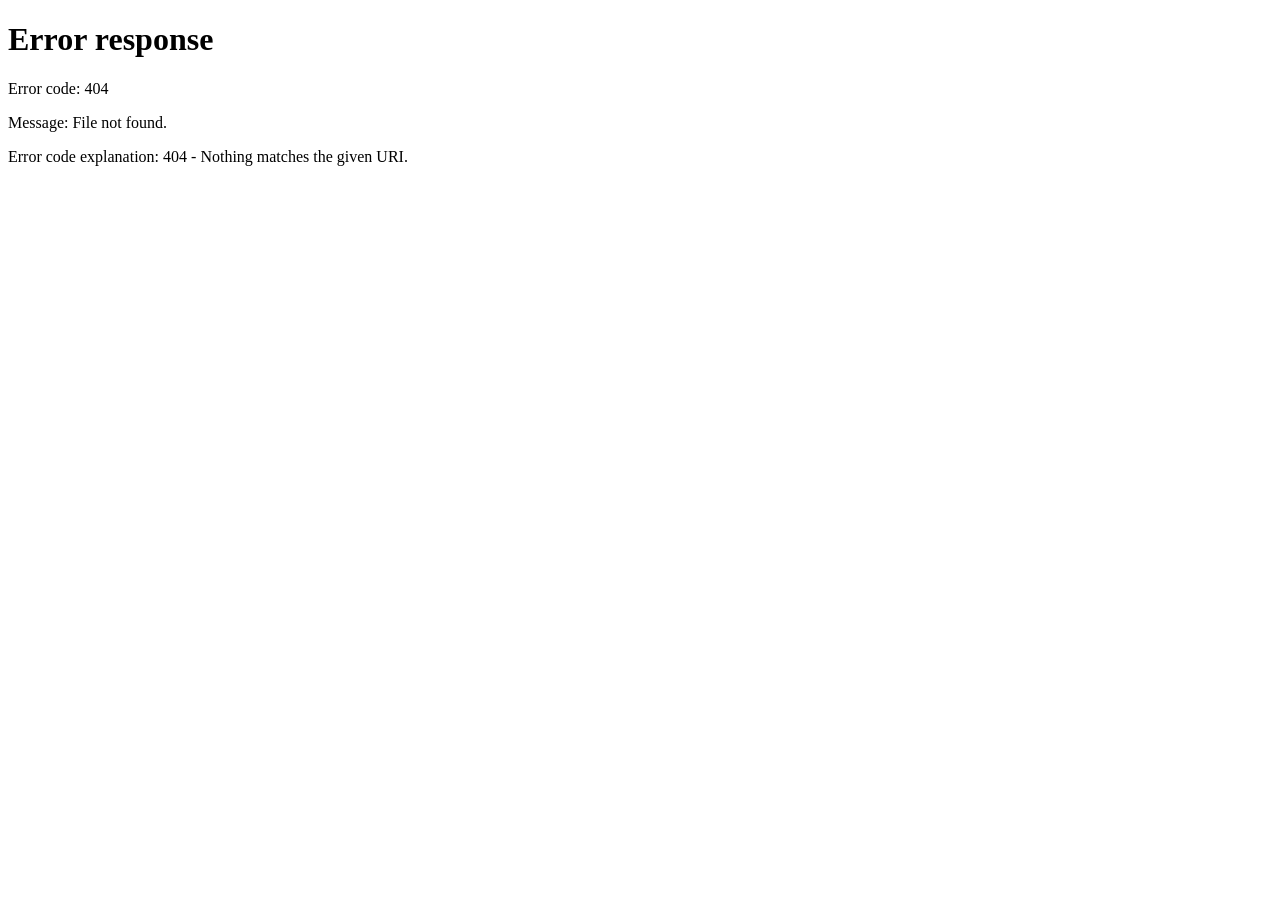
==== CarMaintenanceFE/mainPage.html @ 44faf6ea "Added auth protection to mainPage.html" ====
<!DOCTYPE html>
<html lang="bg">
<head>
    <meta charset="UTF-8">
    <title>Car Maintenance App</title>
    <link rel="stylesheet" href="mainPage.css">
</head>
<body>

<!-- ================= HEADER ================= -->
<header class="header">
    <h1 class="app-title">
        🔧 Електронен справочник за поддръжка на автомобили
    </h1>

    <div class="user-info">
        <span id="usernameLabel"></span>
        <button id="logout-button" onclick="logout()">Log Out</button>
    </div>
</header>

<!-- ================ MAIN LAYOUT ================ -->
<div class="app-layout">

    <!-- ================ SIDE MENU ================ -->
    <nav id="sideMenu" class="side-menu">
        <ul>
            <li onclick="showSection('carsPage')">🚗 Автомобили</li>
            <li onclick="showSection('addCarPage')">➕ Добавяне на автомобил</li>
            <b>_________________________________</b>
            <li onclick="showSection('addMaintenancePage')">🛠 Добавяне на сервизна история</li>
            <li onclick="showSection('maintenancePage')">📋 Сервизни истории</li>
            <li onclick="showSection('quickInfoPage')">ℹ️ Основна информация</li>
        </ul>
    </nav>

    <!-- ================= CONTENT ================= -->
    <main class="content">

        <!-- CARS LIST -->
        <section id="carsPage" class="page">
            <h2>--Автомобили--</h2>
            <ul id="carList" class="list"></ul>
        </section>

        <!-- ADD CAR -->
        <section id="addCarPage" class="page hidden">
            <h2>--Добавяне на автомобил--</h2>

            <div class="form-row">
                <input id="brand" placeholder="Марка">
                <input id="model" placeholder="Модел">
            </div>

            <div class="form-row">
                <input id="year" type="number" placeholder="Година на производство">
                <input id="carMileage" placeholder="Километри">
                <input id="vin" placeholder="VIN">
            </div>

            <button onclick="addCar()">Добави</button>
        </section>

        <!-- ADD MAINTENANCE -->
        <section id="addMaintenancePage" class="page hidden">
            <h2>--Добавяне на сервизна история--</h2>

            <!-- <p>
                <strong>Забележка:</strong>
                Можеш да добавяш история само на автомобили, които са твои.
            </p> -->
            <select id="maintenanceCarSelect"></select>

            <div class="form-row">
                <input id="serviceDate" type="date">
                <input id="mileage" type="number" placeholder="Километри">
            </div>

            <div class="service-types">
                <p><strong>Вид сервиз:</strong></p>

                <label><input type="checkbox" class="service-checkbox" value="Масло двигател"> Масло двигател</label>
                <label><input type="checkbox" class="service-checkbox" value="Маслен филтър"> Маслен филтър</label>
                <label><input type="checkbox" class="service-checkbox" value="Въздушен филтър"> Въздушен филтър</label>
                <label><input type="checkbox" class="service-checkbox" value="Горивен филтър"> Горивен филтър</label>
                <label><input type="checkbox" class="service-checkbox" value="Филтър купе"> Филтър купе</label>

                <label>
                    <input type="checkbox" id="customDescCheckbox" onchange="toggleCustomDescription()">
                    Друго
                </label>

                <input id="customDescription"
                       type="text"
                       placeholder="Свободно описание"
                       disabled>
            </div>

            <input id="cost" type="number" placeholder="Стойност">
            <input id="nextServiceAt" type="number" placeholder="Следваща смяна (км.)">

            <p>
                <strong>Забележка:</strong>
                Можеш да оставиш празно полето <strong>"следваща смяна"</strong>
                за автоматично изчисление.
            </p>

            <button onclick="addMaintenance()">Добави</button>
        </section>

        <!-- VIEW MAINTENANCE -->
        <section id="maintenancePage" class="page hidden">
            <h2>--Сервизна история--</h2>

            <div id="maintenance-header-div">
                <div id="maintenance-header-inner-div">
                    <select id="maintenanceViewCarSelect" onchange="loadMaintenanceForSelectedCar()"></select>
                </div>
                <button onclick="loadMaintenanceForSelectedCar()">Обнови резултатите</button>
            </div>

            <table class="maintenance-table">
                <thead>
                    <tr>
                        <th>Дата</th>
                        <th>Описание</th>
                        <th>Пробег</th>
                        <th>Стойност</th>
                        <th>Следваща смяна</th>
                    </tr>
                </thead>
                <tbody id="maintenanceList"></tbody>
            </table>
        </section>

        <!-- QUICK INFO -->
        <section id="quickInfoPage" class="page hidden">
            <h2>--Основна информация--</h2>

            <select id="quickInfoCarSelect" onchange="loadQuickInfo()"></select>
            <div id="currentMileage" class="current-mileage hidden">
                <div class="mileage-text">
                    Текущи километри:
                    <strong><span id="currentMileageValue"></span> км</strong>
                </div>

                <button id="updateMileageBtn" class="update-mileage-btn" onclick="openMileageModal()">Обнови</button>
            </div>

            <div id="quickInfoGrid" class="quick-info-grid"></div>
        </section>

    </main>

    <!-- обновяване на километри popup modal -->
    <div id="mileageModal" class="modal hidden">
        <div class="modal-content">
            <h3>Обновяване на километри</h3>

            <input
                type="number"
                id="newMileageInput"
                placeholder="Въведи нови километри"
                min="0"
            />

            <div class="modal-actions">
                <button onclick="closeMileageModal()">Отказ</button>
                <button onclick="submitMileageUpdate()">Запази</button>
            </div>
        </div>
    </div>

</div>

<script src="auth.js"></script>
<script src="mainPage.js"></script>
</body>
</html>
---- CarMaintenanceFE/mainPage.css ----
* {
    box-sizing: border-box;
}

@media (max-width: 768px) {
    .app-layout {
        grid-template-columns: 1fr;
    }

    .side-menu {
        width: 100%;
    }
}

body {
    margin: 0;
    font-family: "Segoe UI", Arial, sans-serif;
    background-color: #f4f6f8;
    color: #333;
}

/* HEADER */
.header {
    display: flex;
    align-items: center;
    justify-content: space-between;
    background-color: #1f2933;
    color: white;
    position: fixed;
    height: 60px;
    padding: 0 16px;
    top: 0;
    left: 0;
    right: 0;
    z-index: 1000;
}

.menu-btn {
    font-size: 24px;
    background: none;
    border: none;
    color: white;
    cursor: pointer;
    margin-right: 15px;
    margin-top: 15px;
}

.app-title {
    font-size: 20px;
    align-self: center;
}

/* SIDE MENU */
/* .side-menu {
    position: fixed;
    top: 60px;
    left: 0px;
    width: 220px;
    height: calc(100% - 60px);
    background-color: #111827;
    color: white;
    transition: left 0.3s ease;
    padding-top: 20px;
    z-index: 999;
} */

.side-menu {
    position: sticky;
    top: 0;
    height: auto;
    width: 220px;
    background-color: #111827;
    color: white;
    padding-top: 20px;
}

.app-layout {
    display: grid;
    grid-template-columns: 220px 1fr;
    margin-top: 60px; /* заради fixed header-а */
    min-height: calc(100vh - 60px);
}

.side-menu ul {
    list-style: none;
    padding: 0;
    margin: 0;
}

.side-menu li {
    padding: 14px 20px;
    cursor: pointer;
}

.side-menu li:hover {
    background-color: #1f2933;
}

/* CONTENT */
.content {
    /* margin-top: 60px; */
    padding: 20px;
}

.page {
    max-width: 900px;
    margin: auto;
}

.hidden {
    display: none;
}

/* FORMS */
.form-row {
    display: flex;
    gap: 10px;
    margin-bottom: 10px;
}

input {
    flex: 1;
    padding: 10px;
    border-radius: 6px;
    border: 1px solid #ccc;
}

button {
    padding: 10px 16px;
    background-color: #2563eb;
    color: white;
    border: none;
    border-radius: 6px;
    cursor: pointer;
    margin-bottom: 20px;
}

button:hover {
    background-color: #1d4ed8;
}

/* LISTS */
.list {
    list-style: none;
    padding: 0;
}

.list li {
    background: white;
    margin-bottom: 8px;
    padding: 12px;
    border-radius: 6px;
    cursor: pointer;
    box-shadow: 0 2px 6px rgba(0,0,0,0.05);
}

.list li:hover {
    background-color: #eef2ff;
}

.car-item {
    display: flex;
    justify-content: space-between;
    align-items: center;
    gap: 12px;
}

.delete-btn {
    cursor: pointer;
    background: #dc2626;
    padding: 8px 10px;
    border-radius: 15px;
    font-size: 16px;
    margin: 5px;
}

.delete-btn:hover {
    background: #b91c1c;
}

.maintenance-table {
    width: 100%;
    border-collapse: collapse;
    background: white;
    border-radius: 8px;
    overflow: hidden;
    box-shadow: 0 4px 10px rgba(0,0,0,0.05);
}

.maintenance-table th {
    background: #1f2933;
    color: white;
    text-align: left;
    padding: 12px;
}

.maintenance-table td {
    padding: 12px;
    border-bottom: 1px solid #e5e7eb;
}

.maintenance-table tr:hover {
    background: #f1f5ff;
}

#maintenanceViewCarSelect, #maintenanceCarSelect, #maintenance-refresh-button {
    margin-bottom: 10px;
}

#maintenance-header-div {
    display: flex;
    align-items: center;
    justify-content: space-between;
}

maintenance-header-inner-div {
    display: inherit;
    align-items: flex-start;
}

.car-info {
    display: flex;
    flex-direction: column;
    gap: 4px;
}

.car-title {
    font-weight: 600;
    font-size: 15px;
}

.car-owner {
    font-size: 12px;
    color: #6b7280; /* gray */
}

.quick-info-grid {
    display: grid;
    grid-template-columns: repeat(auto-fit, minmax(220px, 1fr));
    gap: 16px;
    margin-top: 20px;
}

.quick-card {
    background: white;
    padding: 16px;
    border-radius: 10px;
    box-shadow: 0 2px 6px rgba(0,0,0,0.08);
}

.quick-card h3 {
    margin: 0 0 8px 0;
    font-size: 16px;
}

.quick-card p {
    margin: 4px 0;
    font-size: 14px;
    color: #555;
}

.quick-card .missing {
    color: #dc2626;
    font-weight: 600;
}

.current-mileage {
    margin: 15px 0 20px 0;
    background-color: #eef2ff;
    border-left: 4px solid #2563eb;
    border-radius: 6px;
    font-size: 16px;
    display: flex;
    align-items: center;
}

.current-mileage.hidden {
    display: none;
}

/* label + value stay together */
.mileage-text {
    display: inline-flex;
    align-items: center;
    padding: 10px 8px; /* moved here */
    gap: 6px;
}

/* button pushed to the end */
.update-mileage-btn {
    margin: 0px; 

    border-radius: 0px 6px 6px 0px;
    margin-left: auto;
    font-size: 14px;
    background-color: #2563eb;
    color: #fff;
    cursor: pointer;
    align-items: center;
}


.update-mileage-btn:hover {
    background-color: #1e40af;
}

.service-types {
    margin: 10px 0;
}

.service-types label {
    display: block;
    margin-bottom: 6px;
    cursor: pointer;
}

#customDescription {
    margin-top: 6px;
    width: 100%;
}

#logout-button {
    cursor: pointer;
    background: none;
    font-size: small;
    border: solid;
    border-radius: 12px;
    margin-top: 1rem;
}

#usernameLabel {
    margin-right: 10px;
}

.modal {
    position: fixed;
    inset: 0;
    background: rgba(0,0,0,0.4);
    display: flex;
    align-items: center;
    justify-content: center;
    z-index: 1000;
}

.modal.hidden {
    display: none;
}

.modal-content {
    background: white;
    padding: 20px;
    border-radius: 8px;
    width: 320px;
    display: flex;
    flex-direction: column;
    gap: 12px;
}

.modal-content h3 {
    margin: 0;
}

.modal-content input {
    padding: 8px;
    font-size: 16px;
}

.modal-actions {
    display: flex;
    justify-content: flex-end;
    gap: 10px;
}

.modal-actions button {
    padding: 6px 12px;
    cursor: pointer;
}
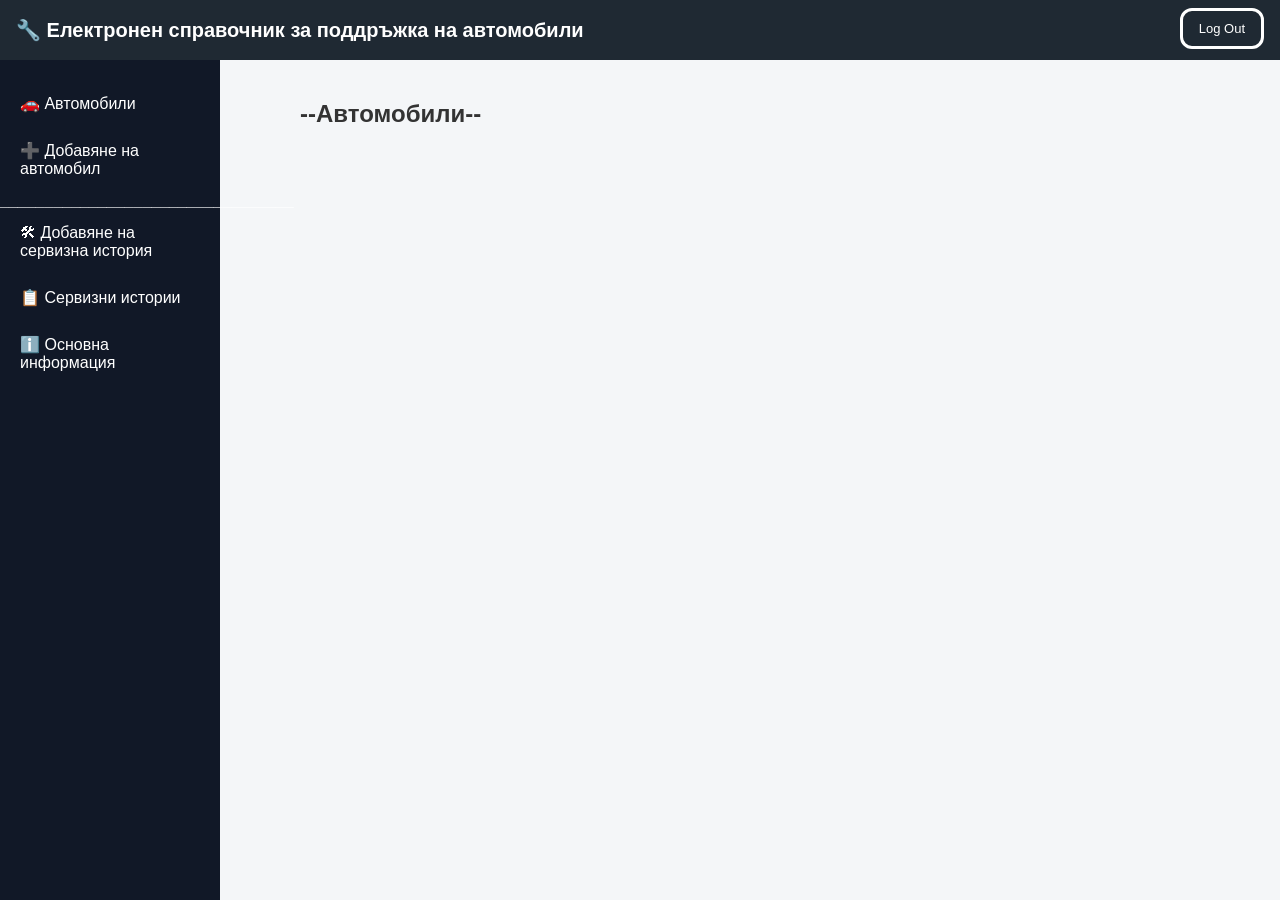
==== commit edb10489: "old commit v3" ====
--- a/CarMaintenanceFE/mainPage.html
+++ b/CarMaintenanceFE/mainPage.html
@@ -54,7 +54,7 @@
 
             <div class="form-row">
                 <input id="year" type="number" placeholder="Година на производство">
-                <input id="carMileage" placeholder="Километри">
+                <input id="carMileage" placeholder="Киометри">
                 <input id="vin" placeholder="VIN">
             </div>
 
@@ -65,15 +65,15 @@
         <section id="addMaintenancePage" class="page hidden">
             <h2>--Добавяне на сервизна история--</h2>
 
-            <!-- <p>
+            <p>
                 <strong>Забележка:</strong>
                 Можеш да добавяш история само на автомобили, които са твои.
-            </p> -->
-            <select id="maintenanceCarSelect"></select>
+            </p>
+            <a>Избери автомобил: </a><select id="maintenanceCarSelect"></select>
 
             <div class="form-row">
                 <input id="serviceDate" type="date">
-                <input id="mileage" type="number" placeholder="Километри">
+                <input id="mileage" type="number" placeholder="Киометри">
             </div>
 
             <div class="service-types">
@@ -114,6 +114,7 @@
 
             <div id="maintenance-header-div">
                 <div id="maintenance-header-inner-div">
+                    <a>Избери автомобил: </a>
                     <select id="maintenanceViewCarSelect" onchange="loadMaintenanceForSelectedCar()"></select>
                 </div>
                 <button onclick="loadMaintenanceForSelectedCar()">Обнови резултатите</button>
@@ -152,7 +153,7 @@
 
     </main>
 
-    <!-- обновяване на километри popup modal -->
+    <!-- обновяване на киометри popup modal -->
     <div id="mileageModal" class="modal hidden">
         <div class="modal-content">
             <h3>Обновяване на километри</h3>
@@ -173,7 +174,6 @@
 
 </div>
 
-<script src="auth.js"></script>
 <script src="mainPage.js"></script>
 </body>
 </html>
--- a/CarMaintenanceFE/mainPage.css
+++ b/CarMaintenanceFE/mainPage.css
@@ -1,377 +1,377 @@
-* {
-    box-sizing: border-box;
-}
-
-@media (max-width: 768px) {
-    .app-layout {
-        grid-template-columns: 1fr;
-    }
-
-    .side-menu {
-        width: 100%;
-    }
-}
-
-body {
-    margin: 0;
-    font-family: "Segoe UI", Arial, sans-serif;
-    background-color: #f4f6f8;
-    color: #333;
-}
-
-/* HEADER */
-.header {
-    display: flex;
-    align-items: center;
-    justify-content: space-between;
-    background-color: #1f2933;
-    color: white;
-    position: fixed;
-    height: 60px;
-    padding: 0 16px;
-    top: 0;
-    left: 0;
-    right: 0;
-    z-index: 1000;
-}
-
-.menu-btn {
-    font-size: 24px;
-    background: none;
-    border: none;
-    color: white;
-    cursor: pointer;
-    margin-right: 15px;
-    margin-top: 15px;
-}
-
-.app-title {
-    font-size: 20px;
-    align-self: center;
-}
-
-/* SIDE MENU */
-/* .side-menu {
-    position: fixed;
-    top: 60px;
-    left: 0px;
-    width: 220px;
-    height: calc(100% - 60px);
-    background-color: #111827;
-    color: white;
-    transition: left 0.3s ease;
-    padding-top: 20px;
-    z-index: 999;
-} */
-
-.side-menu {
-    position: sticky;
-    top: 0;
-    height: auto;
-    width: 220px;
-    background-color: #111827;
-    color: white;
-    padding-top: 20px;
-}
-
-.app-layout {
-    display: grid;
-    grid-template-columns: 220px 1fr;
-    margin-top: 60px; /* заради fixed header-а */
-    min-height: calc(100vh - 60px);
-}
-
-.side-menu ul {
-    list-style: none;
-    padding: 0;
-    margin: 0;
-}
-
-.side-menu li {
-    padding: 14px 20px;
-    cursor: pointer;
-}
-
-.side-menu li:hover {
-    background-color: #1f2933;
-}
-
-/* CONTENT */
-.content {
-    /* margin-top: 60px; */
-    padding: 20px;
-}
-
-.page {
-    max-width: 900px;
-    margin: auto;
-}
-
-.hidden {
-    display: none;
-}
-
-/* FORMS */
-.form-row {
-    display: flex;
-    gap: 10px;
-    margin-bottom: 10px;
-}
-
-input {
-    flex: 1;
-    padding: 10px;
-    border-radius: 6px;
-    border: 1px solid #ccc;
-}
-
-button {
-    padding: 10px 16px;
-    background-color: #2563eb;
-    color: white;
-    border: none;
-    border-radius: 6px;
-    cursor: pointer;
-    margin-bottom: 20px;
-}
-
-button:hover {
-    background-color: #1d4ed8;
-}
-
-/* LISTS */
-.list {
-    list-style: none;
-    padding: 0;
-}
-
-.list li {
-    background: white;
-    margin-bottom: 8px;
-    padding: 12px;
-    border-radius: 6px;
-    cursor: pointer;
-    box-shadow: 0 2px 6px rgba(0,0,0,0.05);
-}
-
-.list li:hover {
-    background-color: #eef2ff;
-}
-
-.car-item {
-    display: flex;
-    justify-content: space-between;
-    align-items: center;
-    gap: 12px;
-}
-
-.delete-btn {
-    cursor: pointer;
-    background: #dc2626;
-    padding: 8px 10px;
-    border-radius: 15px;
-    font-size: 16px;
-    margin: 5px;
-}
-
-.delete-btn:hover {
-    background: #b91c1c;
-}
-
-.maintenance-table {
-    width: 100%;
-    border-collapse: collapse;
-    background: white;
-    border-radius: 8px;
-    overflow: hidden;
-    box-shadow: 0 4px 10px rgba(0,0,0,0.05);
-}
-
-.maintenance-table th {
-    background: #1f2933;
-    color: white;
-    text-align: left;
-    padding: 12px;
-}
-
-.maintenance-table td {
-    padding: 12px;
-    border-bottom: 1px solid #e5e7eb;
-}
-
-.maintenance-table tr:hover {
-    background: #f1f5ff;
-}
-
-#maintenanceViewCarSelect, #maintenanceCarSelect, #maintenance-refresh-button {
-    margin-bottom: 10px;
-}
-
-#maintenance-header-div {
-    display: flex;
-    align-items: center;
-    justify-content: space-between;
-}
-
-maintenance-header-inner-div {
-    display: inherit;
-    align-items: flex-start;
-}
-
-.car-info {
-    display: flex;
-    flex-direction: column;
-    gap: 4px;
-}
-
-.car-title {
-    font-weight: 600;
-    font-size: 15px;
-}
-
-.car-owner {
-    font-size: 12px;
-    color: #6b7280; /* gray */
-}
-
-.quick-info-grid {
-    display: grid;
-    grid-template-columns: repeat(auto-fit, minmax(220px, 1fr));
-    gap: 16px;
-    margin-top: 20px;
-}
-
-.quick-card {
-    background: white;
-    padding: 16px;
-    border-radius: 10px;
-    box-shadow: 0 2px 6px rgba(0,0,0,0.08);
-}
-
-.quick-card h3 {
-    margin: 0 0 8px 0;
-    font-size: 16px;
-}
-
-.quick-card p {
-    margin: 4px 0;
-    font-size: 14px;
-    color: #555;
-}
-
-.quick-card .missing {
-    color: #dc2626;
-    font-weight: 600;
-}
-
-.current-mileage {
-    margin: 15px 0 20px 0;
-    background-color: #eef2ff;
-    border-left: 4px solid #2563eb;
-    border-radius: 6px;
-    font-size: 16px;
-    display: flex;
-    align-items: center;
-}
-
-.current-mileage.hidden {
-    display: none;
-}
-
-/* label + value stay together */
-.mileage-text {
-    display: inline-flex;
-    align-items: center;
-    padding: 10px 8px; /* moved here */
-    gap: 6px;
-}
-
-/* button pushed to the end */
-.update-mileage-btn {
-    margin: 0px; 
-
-    border-radius: 0px 6px 6px 0px;
-    margin-left: auto;
-    font-size: 14px;
-    background-color: #2563eb;
-    color: #fff;
-    cursor: pointer;
-    align-items: center;
-}
-
-
-.update-mileage-btn:hover {
-    background-color: #1e40af;
-}
-
-.service-types {
-    margin: 10px 0;
-}
-
-.service-types label {
-    display: block;
-    margin-bottom: 6px;
-    cursor: pointer;
-}
-
-#customDescription {
-    margin-top: 6px;
-    width: 100%;
-}
-
-#logout-button {
-    cursor: pointer;
-    background: none;
-    font-size: small;
-    border: solid;
-    border-radius: 12px;
-    margin-top: 1rem;
-}
-
-#usernameLabel {
-    margin-right: 10px;
-}
-
-.modal {
-    position: fixed;
-    inset: 0;
-    background: rgba(0,0,0,0.4);
-    display: flex;
-    align-items: center;
-    justify-content: center;
-    z-index: 1000;
-}
-
-.modal.hidden {
-    display: none;
-}
-
-.modal-content {
-    background: white;
-    padding: 20px;
-    border-radius: 8px;
-    width: 320px;
-    display: flex;
-    flex-direction: column;
-    gap: 12px;
-}
-
-.modal-content h3 {
-    margin: 0;
-}
-
-.modal-content input {
-    padding: 8px;
-    font-size: 16px;
-}
-
-.modal-actions {
-    display: flex;
-    justify-content: flex-end;
-    gap: 10px;
-}
-
-.modal-actions button {
-    padding: 6px 12px;
-    cursor: pointer;
-}
+* {
+    box-sizing: border-box;
+}
+
+@media (max-width: 768px) {
+    .app-layout {
+        grid-template-columns: 1fr;
+    }
+
+    .side-menu {
+        width: 100%;
+    }
+}
+
+body {
+    margin: 0;
+    font-family: "Segoe UI", Arial, sans-serif;
+    background-color: #f4f6f8;
+    color: #333;
+}
+
+/* HEADER */
+.header {
+    display: flex;
+    align-items: center;
+    justify-content: space-between;
+    background-color: #1f2933;
+    color: white;
+    position: fixed;
+    height: 60px;
+    padding: 0 16px;
+    top: 0;
+    left: 0;
+    right: 0;
+    z-index: 1000;
+}
+
+.menu-btn {
+    font-size: 24px;
+    background: none;
+    border: none;
+    color: white;
+    cursor: pointer;
+    margin-right: 15px;
+    margin-top: 15px;
+}
+
+.app-title {
+    font-size: 20px;
+    align-self: center;
+}
+
+/* SIDE MENU */
+/* .side-menu {
+    position: fixed;
+    top: 60px;
+    left: 0px;
+    width: 220px;
+    height: calc(100% - 60px);
+    background-color: #111827;
+    color: white;
+    transition: left 0.3s ease;
+    padding-top: 20px;
+    z-index: 999;
+} */
+
+.side-menu {
+    position: sticky;
+    top: 0;
+    height: auto;
+    width: 220px;
+    background-color: #111827;
+    color: white;
+    padding-top: 20px;
+}
+
+.app-layout {
+    display: grid;
+    grid-template-columns: 220px 1fr;
+    margin-top: 60px; /* заради fixed header-а */
+    min-height: calc(100vh - 60px);
+}
+
+.side-menu ul {
+    list-style: none;
+    padding: 0;
+    margin: 0;
+}
+
+.side-menu li {
+    padding: 14px 20px;
+    cursor: pointer;
+}
+
+.side-menu li:hover {
+    background-color: #1f2933;
+}
+
+/* CONTENT */
+.content {
+    /* margin-top: 60px; */
+    padding: 20px;
+}
+
+.page {
+    max-width: 900px;
+    margin: auto;
+}
+
+.hidden {
+    display: none;
+}
+
+/* FORMS */
+.form-row {
+    display: flex;
+    gap: 10px;
+    margin-bottom: 10px;
+}
+
+input {
+    flex: 1;
+    padding: 10px;
+    border-radius: 6px;
+    border: 1px solid #ccc;
+}
+
+button {
+    padding: 10px 16px;
+    background-color: #2563eb;
+    color: white;
+    border: none;
+    border-radius: 6px;
+    cursor: pointer;
+    margin-bottom: 20px;
+}
+
+button:hover {
+    background-color: #1d4ed8;
+}
+
+/* LISTS */
+.list {
+    list-style: none;
+    padding: 0;
+}
+
+.list li {
+    background: white;
+    margin-bottom: 8px;
+    padding: 12px;
+    border-radius: 6px;
+    cursor: pointer;
+    box-shadow: 0 2px 6px rgba(0,0,0,0.05);
+}
+
+.list li:hover {
+    background-color: #eef2ff;
+}
+
+.car-item {
+    display: flex;
+    justify-content: space-between;
+    align-items: center;
+    gap: 12px;
+}
+
+.delete-btn {
+    cursor: pointer;
+    background: #dc2626;
+    padding: 8px 10px;
+    border-radius: 15px;
+    font-size: 16px;
+    margin: 5px;
+}
+
+.delete-btn:hover {
+    background: #b91c1c;
+}
+
+.maintenance-table {
+    width: 100%;
+    border-collapse: collapse;
+    background: white;
+    border-radius: 8px;
+    overflow: hidden;
+    box-shadow: 0 4px 10px rgba(0,0,0,0.05);
+}
+
+.maintenance-table th {
+    background: #1f2933;
+    color: white;
+    text-align: left;
+    padding: 12px;
+}
+
+.maintenance-table td {
+    padding: 12px;
+    border-bottom: 1px solid #e5e7eb;
+}
+
+.maintenance-table tr:hover {
+    background: #f1f5ff;
+}
+
+#maintenanceViewCarSelect, #maintenanceCarSelect, #maintenance-refresh-button {
+    margin-bottom: 10px;
+}
+
+#maintenance-header-div {
+    display: flex;
+    align-items: center;
+    justify-content: space-between;
+}
+
+maintenance-header-inner-div {
+    display: inherit;
+    align-items: flex-start;
+}
+
+.car-info {
+    display: flex;
+    flex-direction: column;
+    gap: 4px;
+}
+
+.car-title {
+    font-weight: 600;
+    font-size: 15px;
+}
+
+.car-owner {
+    font-size: 12px;
+    color: #6b7280; /* gray */
+}
+
+.quick-info-grid {
+    display: grid;
+    grid-template-columns: repeat(auto-fit, minmax(220px, 1fr));
+    gap: 16px;
+    margin-top: 20px;
+}
+
+.quick-card {
+    background: white;
+    padding: 16px;
+    border-radius: 10px;
+    box-shadow: 0 2px 6px rgba(0,0,0,0.08);
+}
+
+.quick-card h3 {
+    margin: 0 0 8px 0;
+    font-size: 16px;
+}
+
+.quick-card p {
+    margin: 4px 0;
+    font-size: 14px;
+    color: #555;
+}
+
+.quick-card .missing {
+    color: #dc2626;
+    font-weight: 600;
+}
+
+.current-mileage {
+    margin: 15px 0 20px 0;
+    background-color: #eef2ff;
+    border-left: 4px solid #2563eb;
+    border-radius: 6px;
+    font-size: 16px;
+    display: flex;
+    align-items: center;
+}
+
+.current-mileage.hidden {
+    display: none;
+}
+
+/* label + value stay together */
+.mileage-text {
+    display: inline-flex;
+    align-items: center;
+    padding: 10px 8px; /* moved here */
+    gap: 6px;
+}
+
+/* button pushed to the end */
+.update-mileage-btn {
+    margin: 0px; 
+
+    border-radius: 0px 6px 6px 0px;
+    margin-left: auto;
+    font-size: 14px;
+    background-color: #2563eb;
+    color: #fff;
+    cursor: pointer;
+    align-items: center;
+}
+
+
+.update-mileage-btn:hover {
+    background-color: #1e40af;
+}
+
+.service-types {
+    margin: 10px 0;
+}
+
+.service-types label {
+    display: block;
+    margin-bottom: 6px;
+    cursor: pointer;
+}
+
+#customDescription {
+    margin-top: 6px;
+    width: 100%;
+}
+
+#logout-button {
+    cursor: pointer;
+    background: none;
+    font-size: small;
+    border: solid;
+    border-radius: 12px;
+    margin-top: 1rem;
+}
+
+#usernameLabel {
+    margin-right: 10px;
+}
+
+.modal {
+    position: fixed;
+    inset: 0;
+    background: rgba(0,0,0,0.4);
+    display: flex;
+    align-items: center;
+    justify-content: center;
+    z-index: 1000;
+}
+
+.modal.hidden {
+    display: none;
+}
+
+.modal-content {
+    background: white;
+    padding: 20px;
+    border-radius: 8px;
+    width: 320px;
+    display: flex;
+    flex-direction: column;
+    gap: 12px;
+}
+
+.modal-content h3 {
+    margin: 0;
+}
+
+.modal-content input {
+    padding: 8px;
+    font-size: 16px;
+}
+
+.modal-actions {
+    display: flex;
+    justify-content: flex-end;
+    gap: 10px;
+}
+
+.modal-actions button {
+    padding: 6px 12px;
+    cursor: pointer;
+}
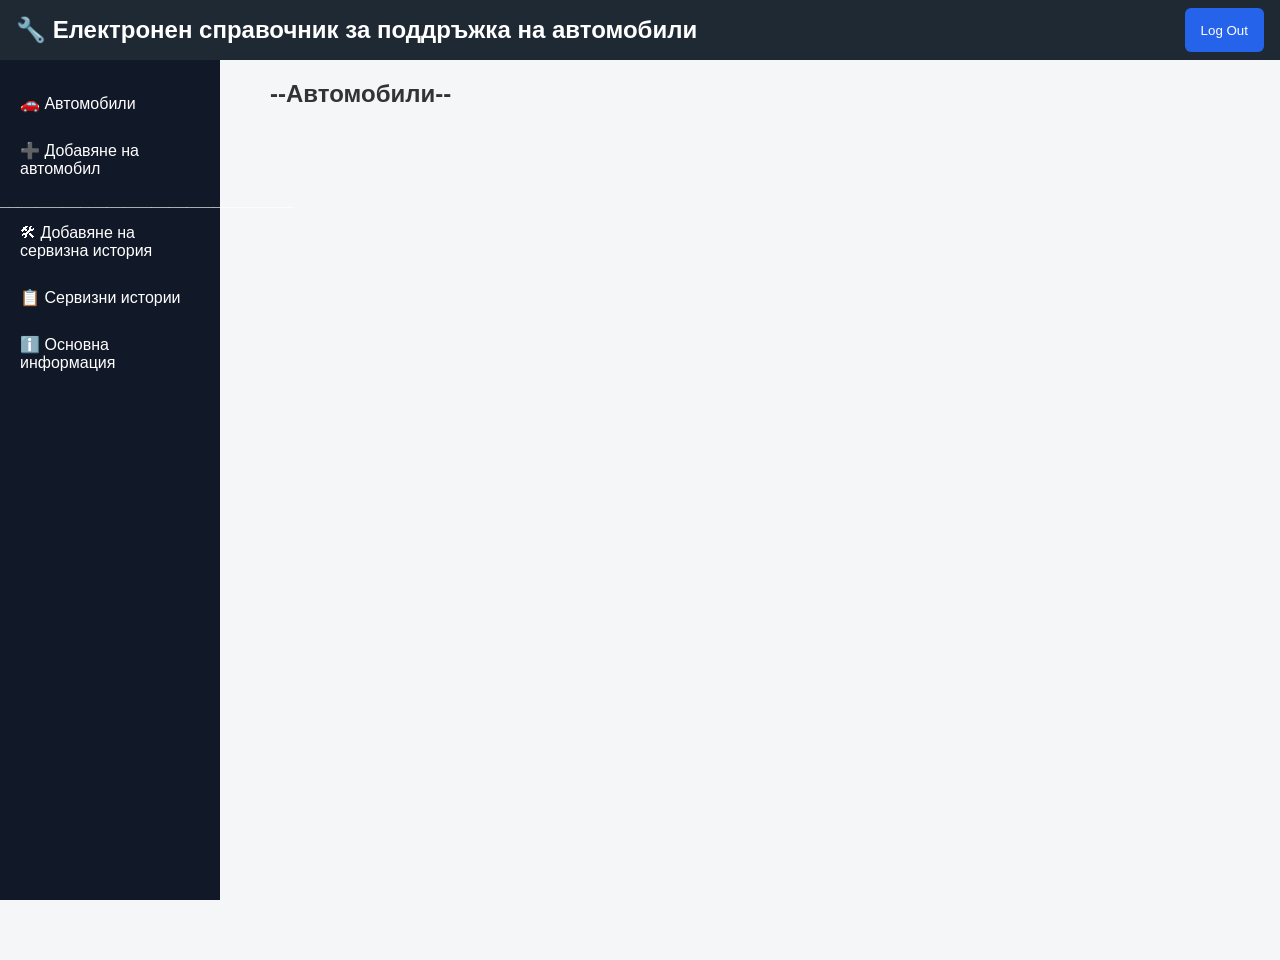
==== commit b59769f0: "Update mainPage.html" ====
--- a/CarMaintenanceFE/mainPage.html
+++ b/CarMaintenanceFE/mainPage.html
@@ -2,6 +2,7 @@
 <html lang="bg">
 <head>
     <meta charset="UTF-8">
+    <meta name="viewport" content="width=device-width, initial-scale=1.0, viewport-fit=cover">
     <title>Car Maintenance App</title>
     <link rel="stylesheet" href="mainPage.css">
 </head>
@@ -176,4 +177,4 @@
 
 <script src="mainPage.js"></script>
 </body>
-</html>+</html>
--- a/CarMaintenanceFE/mainPage.css
+++ b/CarMaintenanceFE/mainPage.css
@@ -1,22 +1,35 @@
+/* ==========================
+   BASE / MOBILE-FIRST STYLES
+=========================== */
+
+/* Global Reset */
 * {
     box-sizing: border-box;
-}
-
-@media (max-width: 768px) {
-    .app-layout {
-        grid-template-columns: 1fr;
-    }
-
-    .side-menu {
-        width: 100%;
-    }
+    margin: 0;
+    padding: 0;
 }
 
 body {
-    margin: 0;
     font-family: "Segoe UI", Arial, sans-serif;
     background-color: #f4f6f8;
     color: #333;
+    padding-bottom: env(safe-area-inset-bottom);
+    min-height: 100dvh;
+}
+
+button {
+    min-height: 44px;
+    touch-action: manipulation;
+    padding: 10px 16px;
+    background-color: #2563eb;
+    color: white;
+    border: none;
+    border-radius: 6px;
+    cursor: pointer;
+}
+
+button:hover {
+    background-color: #1d4ed8;
 }
 
 /* HEADER */
@@ -41,44 +54,21 @@
     border: none;
     color: white;
     cursor: pointer;
-    margin-right: 15px;
-    margin-top: 15px;
 }
 
 .app-title {
-    font-size: 20px;
-    align-self: center;
+    font-size: 1.25rem;
 }
 
 /* SIDE MENU */
-/* .side-menu {
-    position: fixed;
-    top: 60px;
-    left: 0px;
-    width: 220px;
-    height: calc(100% - 60px);
-    background-color: #111827;
-    color: white;
-    transition: left 0.3s ease;
-    padding-top: 20px;
-    z-index: 999;
-} */
-
 .side-menu {
     position: sticky;
-    top: 0;
+    top: 60px;
     height: auto;
-    width: 220px;
+    width: 100%; /* mobile first: full width */
     background-color: #111827;
     color: white;
     padding-top: 20px;
-}
-
-.app-layout {
-    display: grid;
-    grid-template-columns: 220px 1fr;
-    margin-top: 60px; /* заради fixed header-а */
-    min-height: calc(100vh - 60px);
 }
 
 .side-menu ul {
@@ -96,24 +86,28 @@
     background-color: #1f2933;
 }
 
+/* APP LAYOUT */
+.app-layout {
+    display: grid;
+    grid-template-columns: 1fr; /* mobile: single column */
+    margin-top: 60px;
+    min-height: calc(100vh - 60px);
+}
+
 /* CONTENT */
 .content {
-    /* margin-top: 60px; */
     padding: 20px;
 }
 
 .page {
-    max-width: 900px;
+    max-width: 100%;
     margin: auto;
-}
-
-.hidden {
-    display: none;
 }
 
 /* FORMS */
 .form-row {
     display: flex;
+    flex-direction: column;
     gap: 10px;
     margin-bottom: 10px;
 }
@@ -125,21 +119,6 @@
     border: 1px solid #ccc;
 }
 
-button {
-    padding: 10px 16px;
-    background-color: #2563eb;
-    color: white;
-    border: none;
-    border-radius: 6px;
-    cursor: pointer;
-    margin-bottom: 20px;
-}
-
-button:hover {
-    background-color: #1d4ed8;
-}
-
-/* LISTS */
 .list {
     list-style: none;
     padding: 0;
@@ -171,13 +150,13 @@
     padding: 8px 10px;
     border-radius: 15px;
     font-size: 16px;
-    margin: 5px;
 }
 
 .delete-btn:hover {
     background: #b91c1c;
 }
 
+/* MAINTENANCE TABLE */
 .maintenance-table {
     width: 100%;
     border-collapse: collapse;
@@ -203,40 +182,10 @@
     background: #f1f5ff;
 }
 
-#maintenanceViewCarSelect, #maintenanceCarSelect, #maintenance-refresh-button {
-    margin-bottom: 10px;
-}
-
-#maintenance-header-div {
-    display: flex;
-    align-items: center;
-    justify-content: space-between;
-}
-
-maintenance-header-inner-div {
-    display: inherit;
-    align-items: flex-start;
-}
-
-.car-info {
-    display: flex;
-    flex-direction: column;
-    gap: 4px;
-}
-
-.car-title {
-    font-weight: 600;
-    font-size: 15px;
-}
-
-.car-owner {
-    font-size: 12px;
-    color: #6b7280; /* gray */
-}
-
+/* QUICK INFO CARDS */
 .quick-info-grid {
     display: grid;
-    grid-template-columns: repeat(auto-fit, minmax(220px, 1fr));
+    grid-template-columns: 1fr; /* mobile first: single column */
     gap: 16px;
     margin-top: 20px;
 }
@@ -250,12 +199,12 @@
 
 .quick-card h3 {
     margin: 0 0 8px 0;
-    font-size: 16px;
+    font-size: 1rem;
 }
 
 .quick-card p {
     margin: 4px 0;
-    font-size: 14px;
+    font-size: 0.875rem;
     color: #555;
 }
 
@@ -264,74 +213,7 @@
     font-weight: 600;
 }
 
-.current-mileage {
-    margin: 15px 0 20px 0;
-    background-color: #eef2ff;
-    border-left: 4px solid #2563eb;
-    border-radius: 6px;
-    font-size: 16px;
-    display: flex;
-    align-items: center;
-}
-
-.current-mileage.hidden {
-    display: none;
-}
-
-/* label + value stay together */
-.mileage-text {
-    display: inline-flex;
-    align-items: center;
-    padding: 10px 8px; /* moved here */
-    gap: 6px;
-}
-
-/* button pushed to the end */
-.update-mileage-btn {
-    margin: 0px; 
-
-    border-radius: 0px 6px 6px 0px;
-    margin-left: auto;
-    font-size: 14px;
-    background-color: #2563eb;
-    color: #fff;
-    cursor: pointer;
-    align-items: center;
-}
-
-
-.update-mileage-btn:hover {
-    background-color: #1e40af;
-}
-
-.service-types {
-    margin: 10px 0;
-}
-
-.service-types label {
-    display: block;
-    margin-bottom: 6px;
-    cursor: pointer;
-}
-
-#customDescription {
-    margin-top: 6px;
-    width: 100%;
-}
-
-#logout-button {
-    cursor: pointer;
-    background: none;
-    font-size: small;
-    border: solid;
-    border-radius: 12px;
-    margin-top: 1rem;
-}
-
-#usernameLabel {
-    margin-right: 10px;
-}
-
+/* MODAL */
 .modal {
     position: fixed;
     inset: 0;
@@ -350,28 +232,67 @@
     background: white;
     padding: 20px;
     border-radius: 8px;
-    width: 320px;
+    width: 90%;
+    max-width: 400px;
     display: flex;
     flex-direction: column;
     gap: 12px;
 }
 
-.modal-content h3 {
-    margin: 0;
-}
-
-.modal-content input {
-    padding: 8px;
-    font-size: 16px;
-}
-
 .modal-actions {
     display: flex;
     justify-content: flex-end;
     gap: 10px;
 }
 
-.modal-actions button {
-    padding: 6px 12px;
-    cursor: pointer;
-}
+/* HIDDEN CLASS */
+.hidden {
+    display: none;
+}
+
+/* ==========================
+   MEDIA QUERIES (TABLET + DESKTOP)
+=========================== */
+
+/* Tablet */
+@media (min-width: 768px) {
+    .side-menu {
+        width: 220px;
+    }
+
+    .app-layout {
+        grid-template-columns: 220px 1fr;
+    }
+
+    .form-row {
+        flex-direction: row;
+    }
+
+    .quick-info-grid {
+        grid-template-columns: repeat(auto-fit, minmax(220px, 1fr));
+    }
+
+    button {
+        width: auto;
+        padding: 10px 16px;
+    }
+}
+
+/* Desktop */
+@media (min-width: 1200px) {
+    .app-layout {
+        grid-template-columns: 250px 1fr;
+    }
+
+    .quick-info-grid {
+        gap: 24px;
+    }
+
+    .modal-content {
+        max-width: 500px;
+    }
+
+    .app-title {
+        font-size: 1.5rem;
+    }
+}
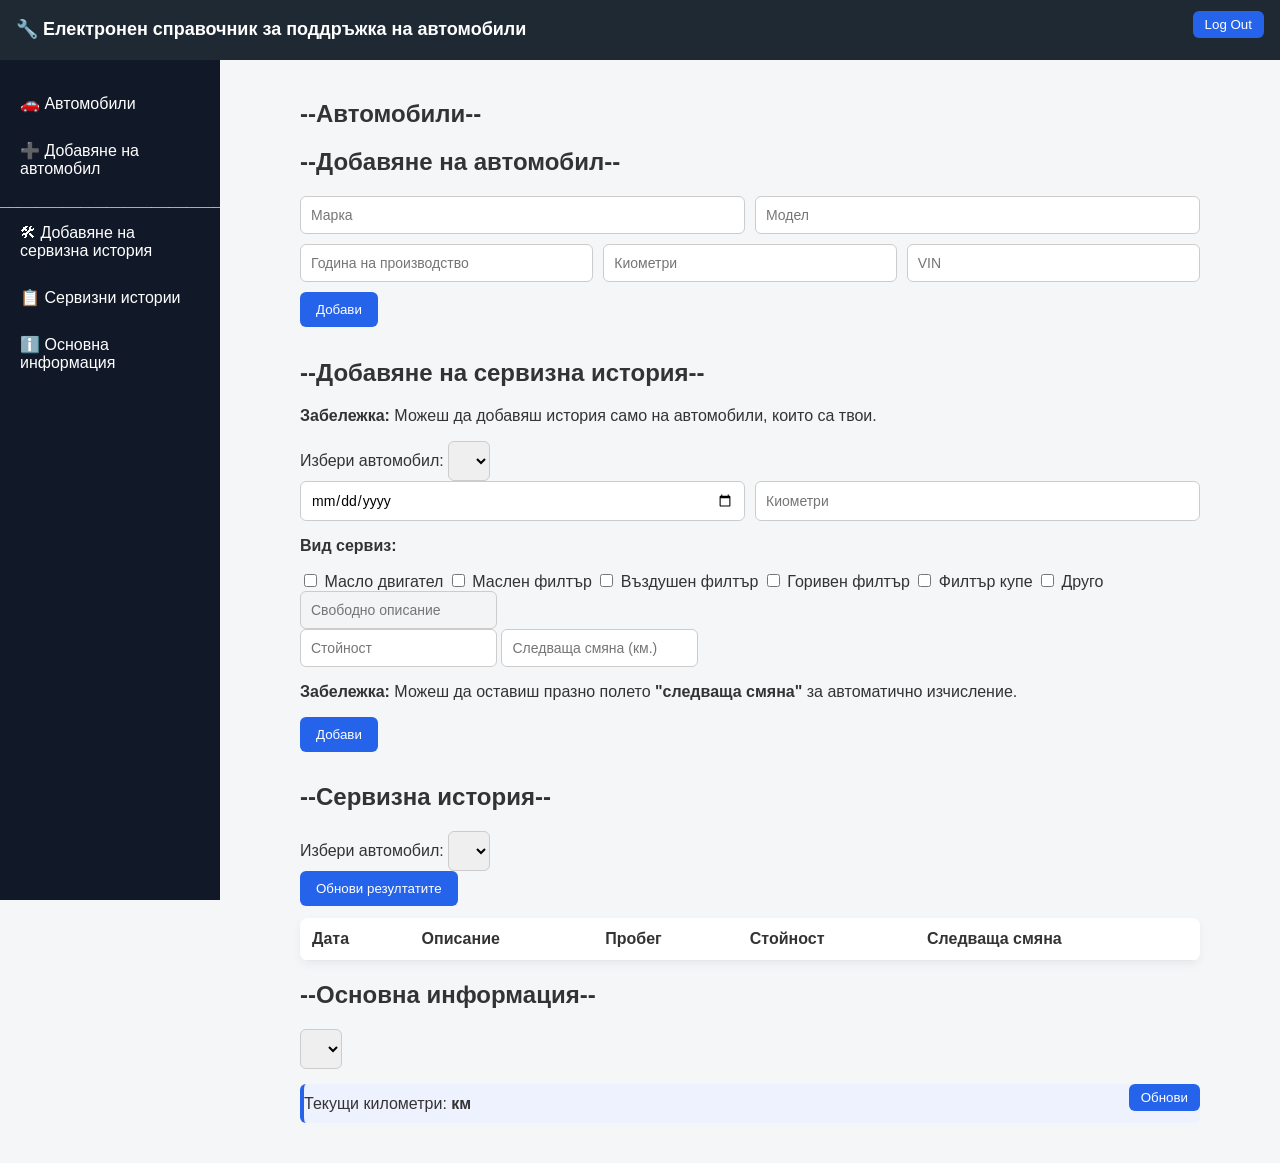
==== commit e68a691d: "Update mainPage.html" ====
--- a/CarMaintenanceFE/mainPage.html
+++ b/CarMaintenanceFE/mainPage.html
@@ -10,6 +10,7 @@
 
 <!-- ================= HEADER ================= -->
 <header class="header">
+    <button class="menu-btn" onclick="toggleMenu()">☰</button>
     <h1 class="app-title">
         🔧 Електронен справочник за поддръжка на автомобили
     </h1>
@@ -24,14 +25,15 @@
 <div class="app-layout">
 
     <!-- ================ SIDE MENU ================ -->
+    <div class="menu-overlay" onclick="toggleMenu()"></div>
     <nav id="sideMenu" class="side-menu">
         <ul>
-            <li onclick="showSection('carsPage')">🚗 Автомобили</li>
-            <li onclick="showSection('addCarPage')">➕ Добавяне на автомобил</li>
+            <li data-section="carsPage">🚗 Автомобили</li>
+            <li data-section="addCarPage">➕ Добавяне на автомобил</li>
             <b>_________________________________</b>
-            <li onclick="showSection('addMaintenancePage')">🛠 Добавяне на сервизна история</li>
-            <li onclick="showSection('maintenancePage')">📋 Сервизни истории</li>
-            <li onclick="showSection('quickInfoPage')">ℹ️ Основна информация</li>
+            <li data-section="addMaintenancePage">🛠 Добавяне на сервизна история</li>
+            <li data-section="maintenancePage">📋 Сервизни истории</li>
+            <li data-section="quickInfoPage">ℹ️ Основна информация</li>
         </ul>
     </nav>
 
--- a/CarMaintenanceFE/mainPage.css
+++ b/CarMaintenanceFE/mainPage.css
@@ -1,54 +1,63 @@
-/* ==========================
-   BASE / MOBILE-FIRST STYLES
-=========================== */
-
-/* Global Reset */
+/* ================= GENERAL ================= */
 * {
     box-sizing: border-box;
+    font-family: "Segoe UI", Arial, sans-serif;
+}
+
+html, body {
     margin: 0;
     padding: 0;
-}
-
-body {
-    font-family: "Segoe UI", Arial, sans-serif;
+    width: 100%;
+    min-height: 100vh;
     background-color: #f4f6f8;
     color: #333;
-    padding-bottom: env(safe-area-inset-bottom);
-    min-height: 100dvh;
-}
-
-button {
-    min-height: 44px;
-    touch-action: manipulation;
-    padding: 10px 16px;
-    background-color: #2563eb;
-    color: white;
-    border: none;
-    border-radius: 6px;
-    cursor: pointer;
-}
-
-button:hover {
-    background-color: #1d4ed8;
-}
-
-/* HEADER */
+    -webkit-text-size-adjust: 100%;
+    -ms-text-size-adjust: 100%;
+    scroll-behavior: smooth;
+}
+
+/* ================= HEADER ================= */
 .header {
     display: flex;
-    align-items: center;
     justify-content: space-between;
+    align-items: center;
     background-color: #1f2933;
     color: white;
     position: fixed;
-    height: 60px;
-    padding: 0 16px;
     top: 0;
     left: 0;
     right: 0;
-    z-index: 1000;
+    height: 60px;
+    padding: 0 16px;
+    z-index: 1001;
+}
+
+.app-title {
+    font-size: 18px;
+    line-height: 1.2;
+}
+
+.user-info {
+    display: flex;
+    align-items: center;
+    gap: 10px;
+}
+
+#logout-button {
+    background-color: #2563eb;
+    color: #fff;
+    border: none;
+    padding: 6px 12px;
+    border-radius: 6px;
+    cursor: pointer;
+}
+
+#logout-button:hover {
+    background-color: #1e40af;
 }
 
 .menu-btn {
+    display: none; /* mobile only */
     font-size: 24px;
     background: none;
     border: none;
@@ -56,19 +65,30 @@
     cursor: pointer;
 }
 
-.app-title {
-    font-size: 1.25rem;
-}
-
-/* SIDE MENU */
+/* ================= APP LAYOUT ================= */
+.app-layout {
+    display: block;
+    margin-top: 60px; /* header height */
+}
+
+/* ================= SIDE MENU ================= */
 .side-menu {
-    position: sticky;
+    position: fixed;
     top: 60px;
-    height: auto;
-    width: 100%; /* mobile first: full width */
+    left: 0;
+    width: 220px;
+    height: 100%;
     background-color: #111827;
     color: white;
+    transform: translateX(-100%);
+    transition: transform 0.3s ease;
+    z-index: 1002;
+    overflow-y: auto;
     padding-top: 20px;
+}
+
+.side-menu.open {
+    transform: translateX(0);
 }
 
 .side-menu ul {
@@ -86,77 +106,96 @@
     background-color: #1f2933;
 }
 
-/* APP LAYOUT */
-.app-layout {
-    display: grid;
-    grid-template-columns: 1fr; /* mobile: single column */
-    margin-top: 60px;
-    min-height: calc(100vh - 60px);
-}
-
-/* CONTENT */
+/* Overlay for mobile menu */
+.menu-overlay {
+    position: fixed;
+    inset: 0;
+    background: rgba(0,0,0,0.4);
+    z-index: 900;
+    display: none;
+}
+
+.menu-overlay.show {
+    display: block;
+}
+
+/* ================= CONTENT ================= */
 .content {
     padding: 20px;
+    width: 100%;
 }
 
 .page {
-    max-width: 100%;
+    max-width: 900px;
     margin: auto;
 }
 
-/* FORMS */
-.form-row {
-    display: flex;
-    flex-direction: column;
-    gap: 10px;
-    margin-bottom: 10px;
-}
-
-input {
-    flex: 1;
-    padding: 10px;
-    border-radius: 6px;
-    border: 1px solid #ccc;
-}
-
+/* ================= LISTS ================= */
 .list {
     list-style: none;
     padding: 0;
+    margin: 0;
 }
 
 .list li {
+    display: flex;
+    justify-content: space-between;
+    align-items: center;
     background: white;
     margin-bottom: 8px;
     padding: 12px;
     border-radius: 6px;
-    cursor: pointer;
     box-shadow: 0 2px 6px rgba(0,0,0,0.05);
-}
-
-.list li:hover {
-    background-color: #eef2ff;
-}
-
-.car-item {
-    display: flex;
-    justify-content: space-between;
-    align-items: center;
-    gap: 12px;
+    flex-wrap: wrap;
 }
 
 .delete-btn {
-    cursor: pointer;
+    flex-shrink: 0;
     background: #dc2626;
     padding: 8px 10px;
     border-radius: 15px;
-    font-size: 16px;
+    font-size: 14px;
+    color: white;
+    border: none;
+    cursor: pointer;
 }
 
 .delete-btn:hover {
     background: #b91c1c;
 }
 
-/* MAINTENANCE TABLE */
+/* ================= FORMS ================= */
+.form-row {
+    display: flex;
+    flex-wrap: wrap;
+    gap: 10px;
+    margin-bottom: 10px;
+}
+
+input, select {
+    flex: 1;
+    padding: 10px;
+    border-radius: 6px;
+    border: 1px solid #ccc;
+    font-size: 14px;
+}
+
+button {
+    padding: 10px 16px;
+    background-color: #2563eb;
+    color: white;
+    border: none;
+    border-radius: 6px;
+    cursor: pointer;
+    width: 100%;
+    margin-bottom: 12px;
+}
+
+button:hover {
+    background-color: #1e40af;
+}
+
+/* ================= TABLES ================= */
 .maintenance-table {
     width: 100%;
     border-collapse: collapse;
@@ -166,15 +205,9 @@
     box-shadow: 0 4px 10px rgba(0,0,0,0.05);
 }
 
-.maintenance-table th {
-    background: #1f2933;
-    color: white;
+.maintenance-table th, .maintenance-table td {
+    padding: 12px;
     text-align: left;
-    padding: 12px;
-}
-
-.maintenance-table td {
-    padding: 12px;
     border-bottom: 1px solid #e5e7eb;
 }
 
@@ -182,10 +215,10 @@
     background: #f1f5ff;
 }
 
-/* QUICK INFO CARDS */
+/* ================= QUICK INFO CARDS ================= */
 .quick-info-grid {
     display: grid;
-    grid-template-columns: 1fr; /* mobile first: single column */
+    grid-template-columns: repeat(auto-fit, minmax(220px, 1fr));
     gap: 16px;
     margin-top: 20px;
 }
@@ -197,23 +230,33 @@
     box-shadow: 0 2px 6px rgba(0,0,0,0.08);
 }
 
-.quick-card h3 {
-    margin: 0 0 8px 0;
-    font-size: 1rem;
-}
-
-.quick-card p {
-    margin: 4px 0;
-    font-size: 0.875rem;
-    color: #555;
-}
-
-.quick-card .missing {
-    color: #dc2626;
-    font-weight: 600;
-}
-
-/* MODAL */
+/* ================= CURRENT MILEAGE ================= */
+.current-mileage {
+    margin: 15px 0 20px;
+    background-color: #eef2ff;
+    border-left: 4px solid #2563eb;
+    border-radius: 6px;
+    font-size: 16px;
+    display: flex;
+    justify-content: space-between;
+    align-items: center;
+    flex-wrap: wrap;
+}
+
+.update-mileage-btn {
+    padding: 6px 12px;
+    border-radius: 6px;
+    background-color: #2563eb;
+    color: #fff;
+    border: none;
+    cursor: pointer;
+}
+
+.update-mileage-btn:hover {
+    background-color: #1e40af;
+}
+
+/* ================= MODAL ================= */
 .modal {
     position: fixed;
     inset: 0;
@@ -221,7 +264,7 @@
     display: flex;
     align-items: center;
     justify-content: center;
-    z-index: 1000;
+    z-index: 1003;
 }
 
 .modal.hidden {
@@ -233,66 +276,62 @@
     padding: 20px;
     border-radius: 8px;
     width: 90%;
-    max-width: 400px;
+    max-width: 320px;
     display: flex;
     flex-direction: column;
     gap: 12px;
 }
 
+.modal-content input {
+    padding: 8px;
+    font-size: 16px;
+}
+
 .modal-actions {
     display: flex;
     justify-content: flex-end;
     gap: 10px;
 }
 
-/* HIDDEN CLASS */
-.hidden {
-    display: none;
-}
-
-/* ==========================
-   MEDIA QUERIES (TABLET + DESKTOP)
-=========================== */
-
-/* Tablet */
+/* ================= MEDIA QUERIES ================= */
 @media (min-width: 768px) {
+    /* Desktop/tablet: side menu visible, content next to it */
+    .app-layout {
+        display: grid;
+        grid-template-columns: 220px 1fr;
+    }
+
     .side-menu {
-        width: 220px;
-    }
-
-    .app-layout {
-        grid-template-columns: 220px 1fr;
-    }
-
-    .form-row {
-        flex-direction: row;
-    }
-
-    .quick-info-grid {
-        grid-template-columns: repeat(auto-fit, minmax(220px, 1fr));
+        position: sticky;
+        transform: none;
+        top: 60px;
+        height: calc(100vh - 60px);
+    }
+
+    .content {
+        margin-left: 0;
     }
 
     button {
         width: auto;
-        padding: 10px 16px;
-    }
-}
-
-/* Desktop */
-@media (min-width: 1200px) {
-    .app-layout {
-        grid-template-columns: 250px 1fr;
-    }
-
-    .quick-info-grid {
-        gap: 24px;
-    }
-
-    .modal-content {
-        max-width: 500px;
-    }
-
-    .app-title {
-        font-size: 1.5rem;
-    }
-}+    }
+
+    .menu-btn {
+        display: none;
+    }
+}
+
+@media (max-width: 768px) {
+    .side-menu {
+        transform: translateX(-100%);
+        transition: transform 0.3s ease;
+    }
+
+    .menu-btn {
+        display: block;
+    }
+
+    .menu-overlay.show {
+        display: block;
+    }
+}
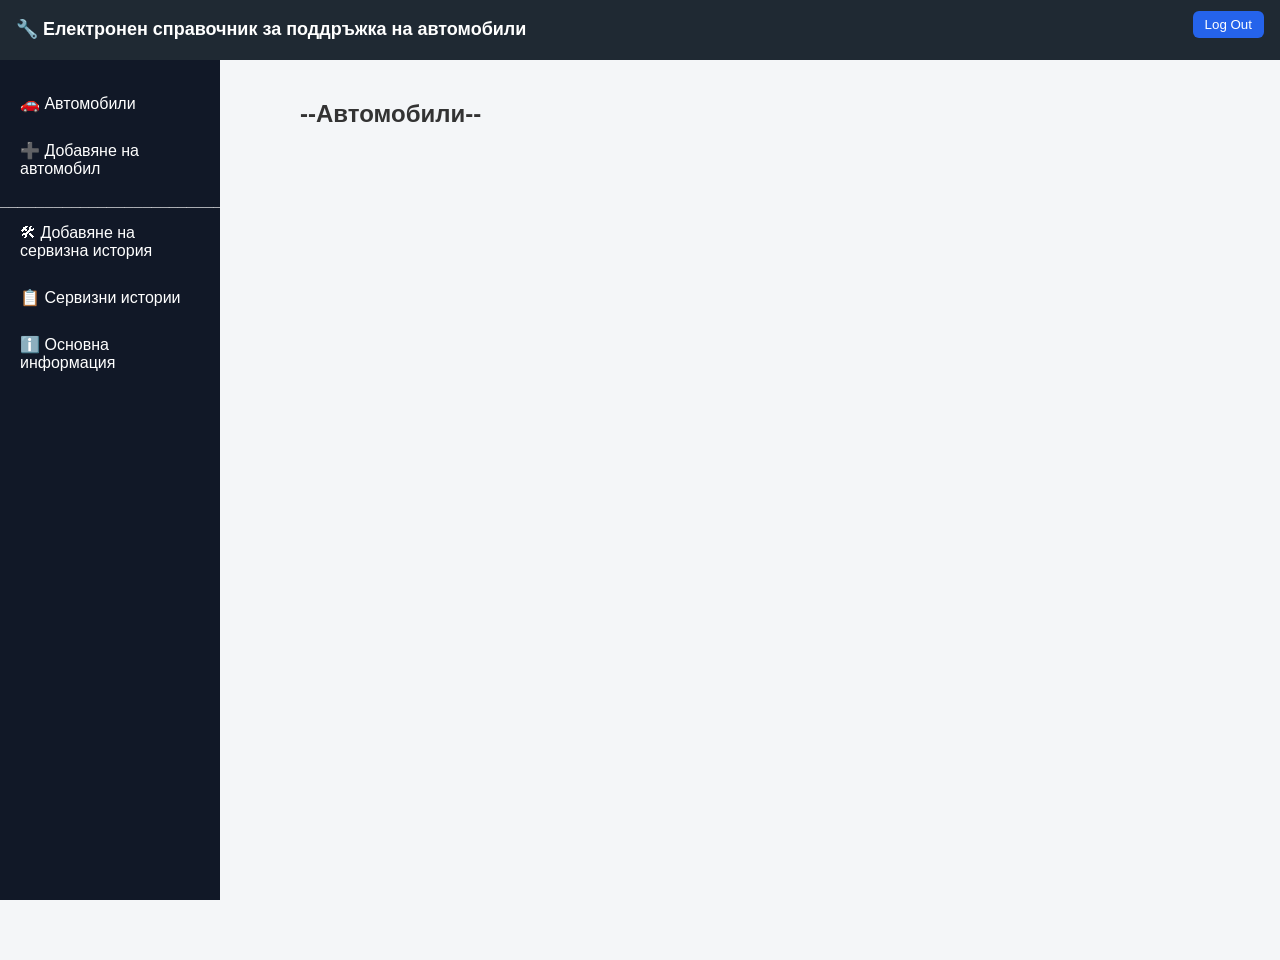
==== commit 0da72198: "Update mainPage.html" ====
--- a/CarMaintenanceFE/mainPage.html
+++ b/CarMaintenanceFE/mainPage.html
@@ -5,41 +5,44 @@
     <meta name="viewport" content="width=device-width, initial-scale=1.0, viewport-fit=cover">
     <title>Car Maintenance App</title>
     <link rel="stylesheet" href="mainPage.css">
+    <style>
+        /* ===== hidden helper ===== */
+        .hidden { display: none !important; }
+    </style>
 </head>
 <body>
 
 <!-- ================= HEADER ================= -->
 <header class="header">
-    <button class="menu-btn" onclick="toggleMenu()">☰</button>
-    <h1 class="app-title">
-        🔧 Електронен справочник за поддръжка на автомобили
-    </h1>
+    <h1 class="app-title">🔧 Електронен справочник за поддръжка на автомобили</h1>
 
     <div class="user-info">
         <span id="usernameLabel"></span>
         <button id="logout-button" onclick="logout()">Log Out</button>
+        <button class="menu-btn" onclick="toggleMenu()">☰</button>
     </div>
 </header>
+
+<!-- Mobile menu overlay -->
+<div class="menu-overlay hidden" onclick="toggleMenu()"></div>
 
 <!-- ================ MAIN LAYOUT ================ -->
 <div class="app-layout">
 
     <!-- ================ SIDE MENU ================ -->
-    <div class="menu-overlay" onclick="toggleMenu()"></div>
     <nav id="sideMenu" class="side-menu">
         <ul>
-            <li data-section="carsPage">🚗 Автомобили</li>
-            <li data-section="addCarPage">➕ Добавяне на автомобил</li>
+            <li onclick="showSection('carsPage')">🚗 Автомобили</li>
+            <li onclick="showSection('addCarPage')">➕ Добавяне на автомобил</li>
             <b>_________________________________</b>
-            <li data-section="addMaintenancePage">🛠 Добавяне на сервизна история</li>
-            <li data-section="maintenancePage">📋 Сервизни истории</li>
-            <li data-section="quickInfoPage">ℹ️ Основна информация</li>
+            <li onclick="showSection('addMaintenancePage')">🛠 Добавяне на сервизна история</li>
+            <li onclick="showSection('maintenancePage')">📋 Сервизни истории</li>
+            <li onclick="showSection('quickInfoPage')">ℹ️ Основна информация</li>
         </ul>
     </nav>
 
     <!-- ================= CONTENT ================= -->
     <main class="content">
-
         <!-- CARS LIST -->
         <section id="carsPage" class="page">
             <h2>--Автомобили--</h2>
@@ -49,72 +52,48 @@
         <!-- ADD CAR -->
         <section id="addCarPage" class="page hidden">
             <h2>--Добавяне на автомобил--</h2>
-
             <div class="form-row">
                 <input id="brand" placeholder="Марка">
                 <input id="model" placeholder="Модел">
             </div>
-
             <div class="form-row">
                 <input id="year" type="number" placeholder="Година на производство">
-                <input id="carMileage" placeholder="Киометри">
+                <input id="carMileage" placeholder="Километри">
                 <input id="vin" placeholder="VIN">
             </div>
-
             <button onclick="addCar()">Добави</button>
         </section>
 
         <!-- ADD MAINTENANCE -->
         <section id="addMaintenancePage" class="page hidden">
             <h2>--Добавяне на сервизна история--</h2>
-
-            <p>
-                <strong>Забележка:</strong>
-                Можеш да добавяш история само на автомобили, които са твои.
-            </p>
+            <p><strong>Забележка:</strong> Можеш да добавяш история само на автомобили, които са твои.</p>
             <a>Избери автомобил: </a><select id="maintenanceCarSelect"></select>
-
             <div class="form-row">
                 <input id="serviceDate" type="date">
-                <input id="mileage" type="number" placeholder="Киометри">
+                <input id="mileage" type="number" placeholder="Километри">
             </div>
-
             <div class="service-types">
                 <p><strong>Вид сервиз:</strong></p>
-
                 <label><input type="checkbox" class="service-checkbox" value="Масло двигател"> Масло двигател</label>
                 <label><input type="checkbox" class="service-checkbox" value="Маслен филтър"> Маслен филтър</label>
                 <label><input type="checkbox" class="service-checkbox" value="Въздушен филтър"> Въздушен филтър</label>
                 <label><input type="checkbox" class="service-checkbox" value="Горивен филтър"> Горивен филтър</label>
                 <label><input type="checkbox" class="service-checkbox" value="Филтър купе"> Филтър купе</label>
-
                 <label>
-                    <input type="checkbox" id="customDescCheckbox" onchange="toggleCustomDescription()">
-                    Друго
+                    <input type="checkbox" id="customDescCheckbox" onchange="toggleCustomDescription()"> Друго
                 </label>
-
-                <input id="customDescription"
-                       type="text"
-                       placeholder="Свободно описание"
-                       disabled>
+                <input id="customDescription" type="text" placeholder="Свободно описание" disabled>
             </div>
-
             <input id="cost" type="number" placeholder="Стойност">
             <input id="nextServiceAt" type="number" placeholder="Следваща смяна (км.)">
-
-            <p>
-                <strong>Забележка:</strong>
-                Можеш да оставиш празно полето <strong>"следваща смяна"</strong>
-                за автоматично изчисление.
-            </p>
-
+            <p><strong>Забележка:</strong> Можеш да оставиш празно полето <strong>"следваща смяна"</strong> за автоматично изчисление.</p>
             <button onclick="addMaintenance()">Добави</button>
         </section>
 
         <!-- VIEW MAINTENANCE -->
         <section id="maintenancePage" class="page hidden">
             <h2>--Сервизна история--</h2>
-
             <div id="maintenance-header-div">
                 <div id="maintenance-header-inner-div">
                     <a>Избери автомобил: </a>
@@ -122,7 +101,6 @@
                 </div>
                 <button onclick="loadMaintenanceForSelectedCar()">Обнови резултатите</button>
             </div>
-
             <table class="maintenance-table">
                 <thead>
                     <tr>
@@ -140,43 +118,44 @@
         <!-- QUICK INFO -->
         <section id="quickInfoPage" class="page hidden">
             <h2>--Основна информация--</h2>
-
             <select id="quickInfoCarSelect" onchange="loadQuickInfo()"></select>
             <div id="currentMileage" class="current-mileage hidden">
                 <div class="mileage-text">
-                    Текущи километри:
-                    <strong><span id="currentMileageValue"></span> км</strong>
+                    Текущи километри: <strong><span id="currentMileageValue"></span> км</strong>
                 </div>
-
                 <button id="updateMileageBtn" class="update-mileage-btn" onclick="openMileageModal()">Обнови</button>
             </div>
-
             <div id="quickInfoGrid" class="quick-info-grid"></div>
         </section>
-
     </main>
-
-    <!-- обновяване на киометри popup modal -->
-    <div id="mileageModal" class="modal hidden">
-        <div class="modal-content">
-            <h3>Обновяване на километри</h3>
-
-            <input
-                type="number"
-                id="newMileageInput"
-                placeholder="Въведи нови километри"
-                min="0"
-            />
-
-            <div class="modal-actions">
-                <button onclick="closeMileageModal()">Отказ</button>
-                <button onclick="submitMileageUpdate()">Запази</button>
-            </div>
-        </div>
-    </div>
 
 </div>
 
+<!-- обновяване на километри popup modal -->
+<div id="mileageModal" class="modal hidden">
+    <div class="modal-content">
+        <h3>Обновяване на километри</h3>
+        <input type="number" id="newMileageInput" placeholder="Въведи нови километри" min="0" />
+        <div class="modal-actions">
+            <button onclick="closeMileageModal()">Отказ</button>
+            <button onclick="submitMileageUpdate()">Запази</button>
+        </div>
+    </div>
+</div>
+
 <script src="mainPage.js"></script>
+<script>
+    // ================= NAVIGATION =================
+    function toggleMenu() {
+        document.getElementById("sideMenu").classList.toggle("open");
+        document.querySelector(".menu-overlay").classList.toggle("hidden");
+    }
+
+    function showSection(id) {
+        document.querySelectorAll(".page").forEach(p => p.classList.add("hidden"));
+        document.getElementById(id).classList.remove("hidden");
+        if(window.innerWidth < 768) toggleMenu();
+    }
+</script>
 </body>
 </html>
